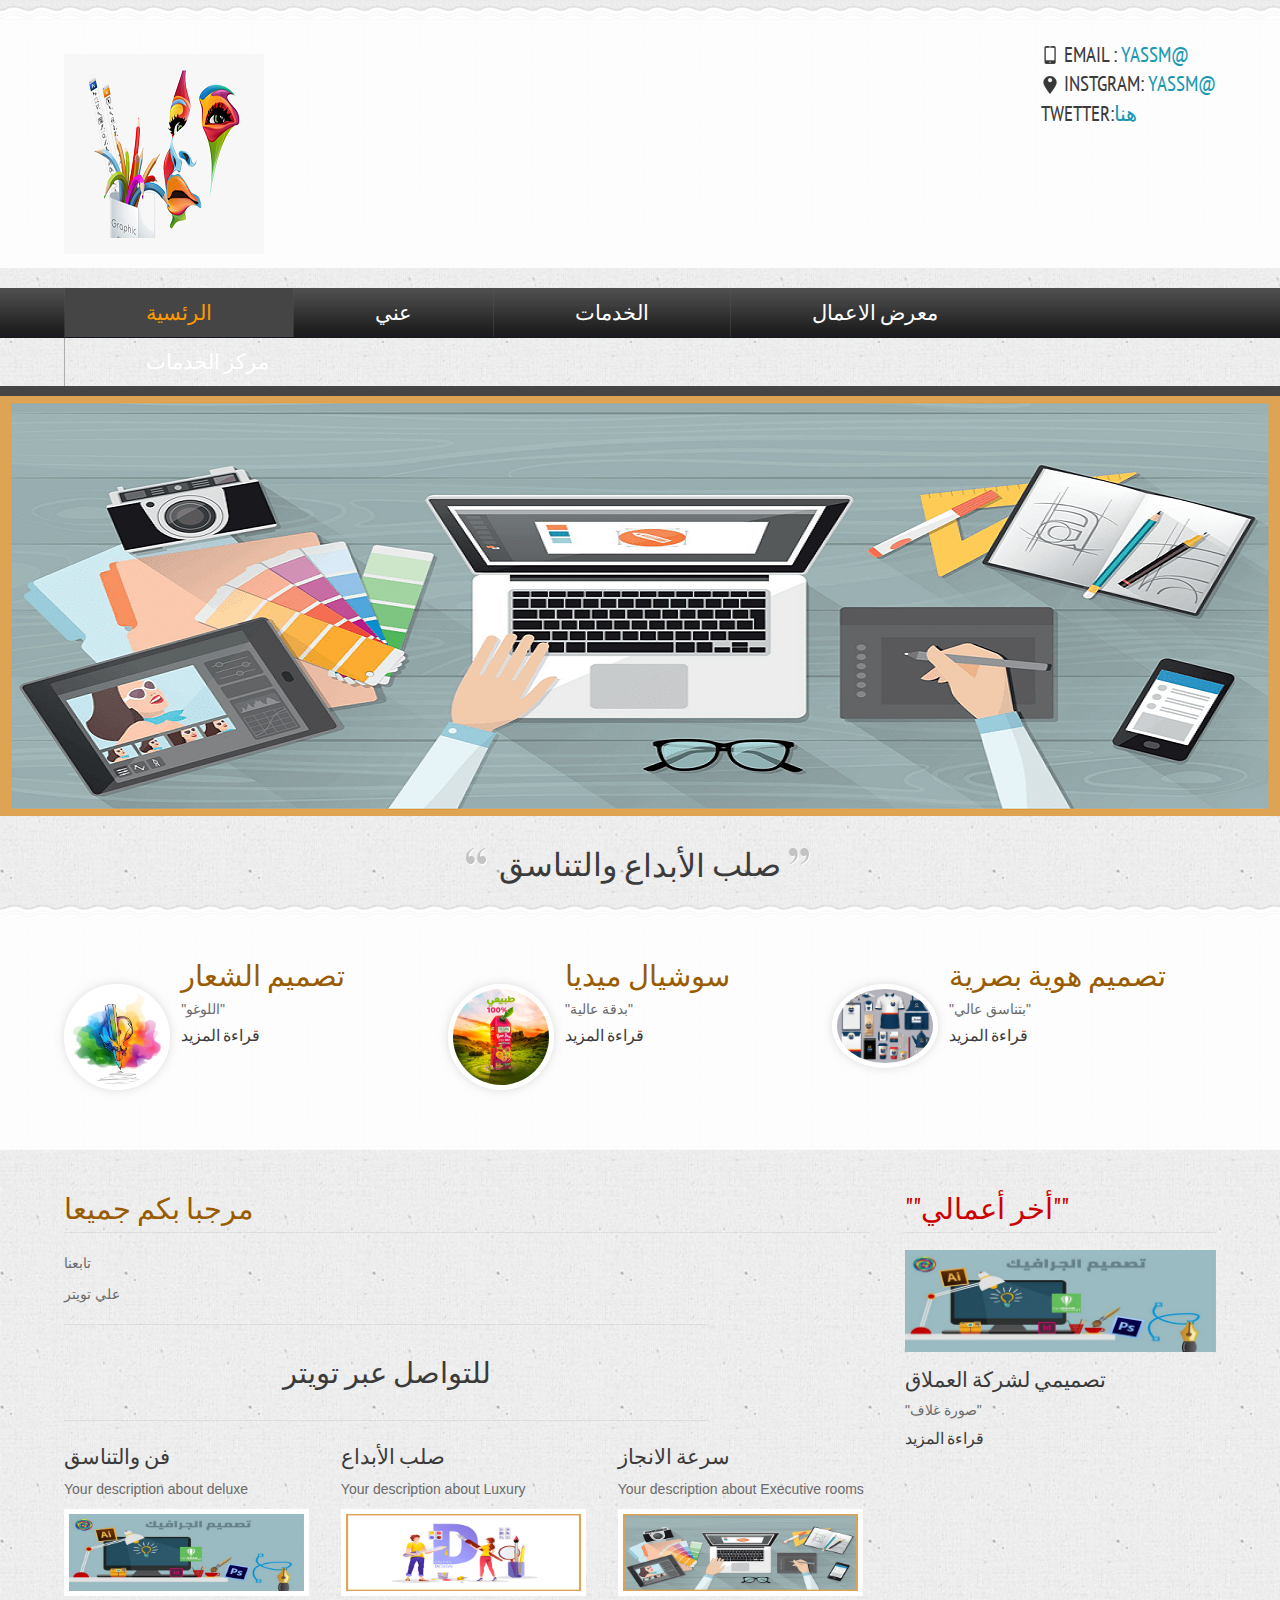
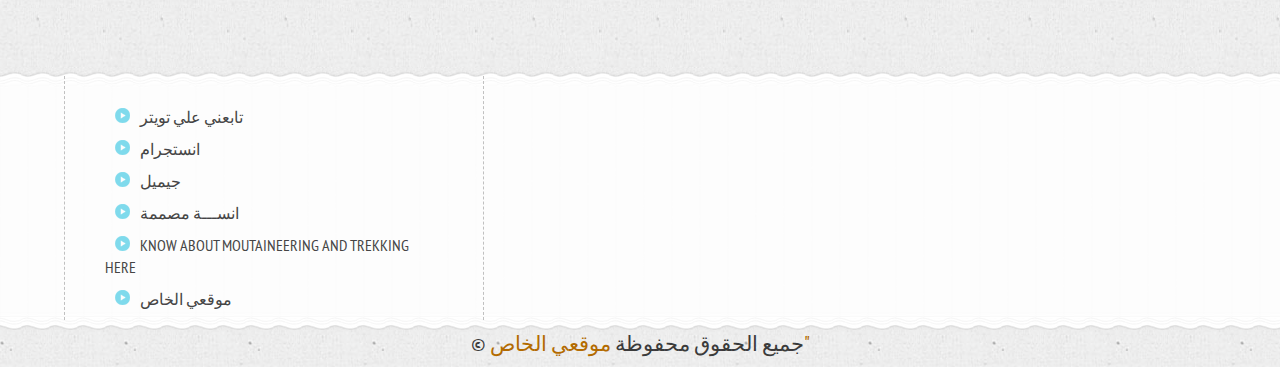
==== index.html @ 2c1cbac9 "yassmen" ====
<!--
Author: W3layouts
Author URL: http://w3layouts.com
License: Creative Commons Attribution 3.0 Unported
License URL: http://creativecommons.org/licenses/by/3.0/
-->
<!DOCTYPE HTML>
<html>
	<head>
		<title>yassmen hassan</title>
		<link href="css/style.css" rel="stylesheet" type="text/css"  media="all" />
		<link href='http://fonts.googleapis.com/css?family=PT+Sans+Narrow' rel='stylesheet' type='text/css'>
		<link rel="stylesheet" href="css/responsiveslides.css">
		<script src="http://ajax.googleapis.com/ajax/libs/jquery/1.8.3/jquery.min.js"></script>
		<script src="js/responsiveslides.min.js"></script>
		  <script>
		    // You can also use "$(window).load(function() {"
			    $(function () {
			
			      // Slideshow 1
			      $("#slider1").responsiveSlides({
			        maxwidth: 1600,
			        speed: 600
			      });
			});
		  </script>
	</head>
	<body>
		<!---start-Wrap--->
			<!---start-header--->
			<div class="header">
				<div class="wrap">
					<div class="header-top">
						<div class="logo">
							<a href="index.html"><img src="images/logo2.png" title="logo" /></a>
						</div>
						<div class="contact-info">
							<p class="phone">email : <a href="#">yassm@</a></p>
							<p class="gpa">instgram: <a href="#">yassm@</a></p>
							<p class="code">twetter:<a href="https://mawdoo3.com/">هنا</a></p>
						</div>
						<div class="clear"> </div>
					</div>
				</div>
				<div class="header-top-nav">
					<div class="wrap">
						<ul>
							<li class="active"><a href="index.html">الرئسية</a></li>
							<li><a href="about.html">عني</a></li>
							<li><a href="services.html">الخدمات</a></li>
							<li><a href="gallery.html">معرض الاعمال</a></li>
							<li><a href="contact.html">مركز الخدمات</a></li>
							<div class="clear"> </div>
						</ul>
					</div>
				</div>
			</div>
			<!---End-header--->
			<div class="clear"> </div>
			<!--start-image-slider---->
					<div class="image-slider">
						<!-- Slideshow 1 -->
						    <ul class="rslides" id="slider1">
						      <li><img src="images/slider3.png" alt=""></li>
						      <li><img src="images/slider1.jpg" alt=""></li>
						      <li><img src="images/slider3.png" alt=""></li>
						    </ul>
						 <!-- Slideshow 2 -->
					</div>
					<!--End-image-slider---->
			<!---start-content----->
			<div class="content">
				<div class="quit">
					<p><span class="start"> صلب </span> الأبداع<span class="end"> والتناسق </span></p>
				</div>
					<div class="content-grids">
						<div class="wrap">
						<div class="content-grid">
							<div class="content-grid-pic">
								<a href="#"><img src="images/icon1.jpg" title="image-name" /></a>
							</div>
							<div class="content-grid-info">
								<h3>تصميم الشعار</h3>
								<p>"اللوغو"</p>
								<a href="#">قراءة المزيد</a>
							</div>
							<div class="clear"> </div>
						</div>
						<div class="content-grid">
							<div class="content-grid-pic">
								<a href="#"><img src="images/icon2.png" title="image-name" /></a>
							</div>
							<div class="content-grid-info">
								<h3>سوشيال ميديا</h3>
								<p>"بدقة عالية"</p>
								<a href="#">قراءة المزيد</a>
							</div>
							<div class="clear"> </div>
						</div>
						<div class="content-grid">
							<div class="content-grid-pic">
								<a href="#"><img src="images/iocn3.jpg" title="image-name" /></a>
							</div>
							<div class="content-grid-info">
								<h3>تصميم هوية بصرية</h3>
								<p>"بتناسق عالي"</p>
								<a href="#">قراءة المزيد</a>
							</div>
							<div class="clear"> </div>
						</div>
						
						<div class="clear"> </div>
					</div>
				</div>
				<div class="clear"> </div>
				<div class="content-box">
					<div class="wrap">
					<div class="content-box-left">
						<div class="content-box-left-topgrid">
							<h3>مرجبا بكم جميعا</h3>
							<p>تابعنا</p>
							<p> علي تويتر</p>
							<span>للتواصل عبر تويتر</span>
						</div>
						<div class="content-box-left-bootomgrids">
							<div class="content-box-left-bootomgrid">
								<h3>فن والتناسق</h3>
								<p> Your description about deluxe </p>
								<a href="#"><img src="images/slider1.jpg" title="image-name" /></a>
							</div>
							<div class="content-box-left-bootomgrid">
								<h3>صلب الأبداع</h3>
								<p>Your description about Luxury</p>
								<a href="#"><img src="images/slider2.png" title="image-name" /></a>
							</div>
							<div class="content-box-left-bootomgrid lastgrid">
								<h3>سرعة الانجاز</h3>
								<p>Your description about Executive rooms</p>
								<a href="#"><img src="images/slider3.png" title="image-name" /></a>
							</div>
							<div class="clear"> </div>
						</div>
						<div class="clear"> </div>
					</div>
					<div class="content-box-right">
						<div class="content-box-right-topgrid">
							<h3>""أخر أعمالي""</h3>
							<a href="#"><img src="images/slider1.jpg" title="imnage-name" /></a>
							<h4>تصميمي لشركة العملاق</h4>
							<p>"صورة غلاف"</p>
							<a href="#">قراءة المزيد</a>
						</div>
						<div class="content-box-right-bottomgrid">
							
						</div>
					</div>
					<div class="clear"> </div>
				</div>
				<div class="clear"> </div>
				<div class="boxs">
				<div class="wrap">
				<div class="box">
			
				</div>
				<div class="box center-box">
					<ul>
						<li><a href="https:www.code-projects.org">تابعني علي تويتر</a></li>
						<li><a href="https:www.code-projects.org">انستجرام</a></li>
						<li><a href="https:www.code-projects.org">جيميل</a></li>
						<li><a href="https:www.code-projects.org">انســـة مصممة</a></li>
						<li><a href="https:www.code-projects.org">Know about Moutaineering and trekking here</a></li>
						<li><a href="https:www.code-projects.org">موقعي الخاص</a></li>
					</ul>
				</div>
		
				<div class="clear"> </div>
			</div>
			<!---start-box---->
		</div>
		<!---start-copy-Right----->
		<div class="copy-tight">
			<p>&copy جميع الحقوق محفوظة  <a href="https://twitter.com/">موقعي الخاص"</a></p>
		</div>
		<!---End-copy-Right----->
			</div>
			<!---End-content----->
		</div>
		<!---End-Wrap--->
	</body>
</html>
---- css/style.css ----
/* reset */

html,body,div,span,applet,object,iframe,h1,h2,h3,h4,h5,h6,p,blockquote,pre,a,abbr,acronym,address,big,cite,code,del,dfn,em,img,ins,kbd,q,s,samp,small,strike,strong,sub,sup,tt,var,b,u,i,dl,dt,dd,ol,nav ul,nav li,fieldset,form,label,legend,table,caption,tbody,tfoot,thead,tr,th,td,article,aside,canvas,details,embed,figure,figcaption,footer,header,hgroup,menu,nav,output,ruby,section,summary,time,mark,audio,video{margin:0;padding:0;border:0;font-size:100%;font:inherit;vertical-align:baseline;}
article, aside, details, figcaption, figure,footer, header, hgroup, menu, nav, section {display: block;}
ol,ul{list-style:none;margin:0px;padding:0px;}
blockquote,q{quotes:none;}
blockquote:before,blockquote:after,q:before,q:after{content:'';content:none;}
table{border-collapse:collapse;border-spacing:0;}
/* start editing from here */
a{text-decoration:none;}
.txt-rt{text-align:right;}/* text align right */
.txt-lt{text-align:left;}/* text align left */
.txt-center{text-align:center;}/* text align center */
.float-rt{float:right;}/* float right */
.float-lt{float:left;}/* float left */
.clear{clear:both;}/* clear float */
.pos-relative{position:relative;}/* Position Relative */
.pos-absolute{position:absolute;}/* Position Absolute */
.vertical-base{	vertical-align:baseline;}/* vertical align baseline */
.vertical-top{	vertical-align:top;}/* vertical align top */
nav.vertical ul li{	display:block;}/* vertical menu */
nav.horizontal ul li{	display: inline-block;}/* horizontal menu */
img{max-width:100%;}
body{
	background: url(../images/box-bg.png);
}
/*end reset*/
/*=============================
 * start-wrap
 ============================*/
.wrap{
	width:80%;
	margin:0 auto;
}
/*=============================
 * start-header
 ============================*/
.header{
	background: url(../images/box1.png) repeat-x;
}
.header-top{
	padding: 41px 0 30px 0;
}
.logo{
	float:left;
	margin-top: 0.8em;
}
.contact-info{
	float:right;
}
.contact-info p{
	font-family: 'PT Sans Narrow', sans-serif;
	font-size: 1.3em;
	font-weight: 400;
	color: #3B3B3B;
	text-transform: uppercase;
}
.contact-info p a{
	color:#1b98b1;
	transition: 0.5s ease;
	-o-transition: 0.5s ease;
	-webkit-transition: 0.5s ease;
}
.contact-info p a:hover{
	color:#3B3B3B;
}
.header-top-nav ul li{
	display: inline-block;
	border-left: 1px solid rgba(85, 85, 85, 0.41);
	float: left;
}
.header-top-nav ul li a{
	color: #FFF;
	font-family: 'PT Sans Narrow', sans-serif;
	font-size: 1.3em;
	font-weight: 400;
	text-transform: uppercase;
	display: block;
	padding: 11px 95.5px;
	transition: 0.5s ease;
	-o-transition: 0.5s ease;
	-webkit-transition: 0.5s ease;
}
.header-top-nav li.active> a, .header-top-nav li> a:hover {
	color: #ff9900;
	background: #454545;
}
.header-top-nav{
	background: url(../images/top-nav-bg.png) repeat-x;
}
.phone:before{
	content: url(../images/phone.png);
	vertical-align: middle;
	padding: 0px 5px 0px 0px;
}
.gpa:before{
	content:url(../images/pointer.png);
	vertical-align: middle;
	padding: 0px 5px 0px 0px;
}
/*=============================
 * start-content
 ============================*/
.content-grid-pic{
	float:left;
	width:25%;
	margin-top: 27px;
}
.content-grid-pic img{
	display: block;
	border-radius: 50%;
	border: 5px solid #fff;
	box-shadow: 0px 0px 10px rgba(119, 119, 119, 0.25)
}
.content-grid-info{
	float:right;
	width: 69.5%;
}
.content-grid-info h3{
	font-family: 'PT Sans Narrow', sans-serif;
	font-size: 1.8em;
	font-weight: 400;
	color: #995c00;
	text-transform: uppercase;
}
.content-grid-info p{
	font-family: Arial, Helvetica, sans-serif;
	color: #6a6a6a;
	font-size: 0.875em;
	padding: 5px 0 5px 0;
	line-height: 1.5em;
}
.content-grid-info a{
	font-family: 'PT Sans Narrow', sans-serif;
	font-size:1em;
	font-weight: 400;
	color: #3B3B3B;
	text-transform: uppercase;
	transition: 0.5s ease;
	-o-transition: 0.5s ease;
	-webkit-transition: 0.5s ease;
}
.content-grid-info a:hover{
	color:#71D6EA;
}
.content-grid{
	float:left;
	width:33.333%;
}
.content-grids{
	padding: 3.5em 0 3.7em 0;
	background: url(../images/box.png);
	margin:0 0 40px 0px;
}
.start:before{
	content: url(../images/quote-1.png);
	vertical-align: super;
	padding-right:5px;
}
.end:after{
	content: url(../images/quote-2.png);
	vertical-align: super;
	padding-right:5px;
}
.quit p{
	font-family: 'PT Sans Narrow', sans-serif;
	font-size: 2em;
	font-weight: 400;
	color: #3B3B3B;
	text-transform: uppercase;
	display: block;
	width: 60%;
	text-align: center;
	margin: 0.5em auto;
}
/*=============================
 * start-content-box
 ============================*/
.content-box-left{
	float:left;
	width:70%;
}
.content-box-left-topgrid h3{
	font-family: 'PT Sans Narrow', sans-serif;
	font-size: 1.8em;
	font-weight: 400;
	color: #995c00;
	text-transform: uppercase;
	border-bottom: 1px solid rgba(85, 85, 85, 0.1);
	padding: 0em 0 0.2em 0;
	margin: 0px 0px 0.5em 0;
}
.content-box-left-topgrid p{
	font-family: Arial, Helvetica, sans-serif;
	color: #6a6a6a;
	font-size: 0.875em;
	padding: 5px 0 5px 0;
	line-height: 1.5em;
}
.content-box-left-topgrid span{
	font-family: 'PT Sans Narrow', sans-serif;
	font-size: 1.8em;
	font-weight: 400;
	color: #3B3B3B;
	text-transform: uppercase;
	border-top: 1px solid rgba(85, 85, 85, 0.1);
	border-bottom: 1px solid rgba(85, 85, 85, 0.1);
	padding: 1em 0;
	display: block;
	width: 80%;
	text-align: center;
	margin: 0.5em 0;
}
.content-box-right{
	float:right;
	width:27%;
}
.content-box-left-bootomgrid{
	width:31.33%;
	float:left;
	margin-right:3%;
}
.content-box-left-bootomgrid h3{
	font-family: 'PT Sans Narrow', sans-serif;
	font-size: 1.3em;
	font-weight: 400;
	color: #3B3B3B;
	text-transform: uppercase;
}
.content-box-left-bootomgrid p{
	font-family: Arial, Helvetica, sans-serif;
	color: #6a6a6a;
	font-size: 0.875em;
	padding: 0.5em 0;
	line-height: 1.8em;
}
.content-box-left-bootomgrid img{
	background:#FFF;
	padding:5px;
	display:block;
	width: 93%;
	transition: 0.5s ease;
	-o-transition: 0.5s ease;
	-webkit-transition: 0.5s ease;
}
.content-box-left-bootomgrid:hover img{
	background:#71D6EA;
}
.content-box-left-bootomgrids {
	padding: 0.5em 0 2em 0;
}
.lastgrid{
	margin:0;
}
.content-box-right-topgrid h3{
	font-family: 'PT Sans Narrow', sans-serif;
	font-size: 1.8em;
	font-weight: 400;
	color: #cc0000;
	text-transform: uppercase;
	border-bottom: 1px solid rgba(85, 85, 85, 0.1);
	padding: 0em 0 5px 0;
	display: block;
	margin: 0 0 0.6em 0;
}
.content-box-right-topgrid h4{
	font-family: 'PT Sans Narrow', sans-serif;
	font-size: 1.3em;
	font-weight: 400;
	color: #3B3B3B;
	text-transform: uppercase;
	padding: 0.5em 0 0.0em 0;
}
.content-box-right-topgrid p{
	font-family: Arial, Helvetica, sans-serif;
	color: #6a6a6a;
	font-size: 0.875em;
	padding: 0.5em 0;
	line-height: 1.5em;
}
.content-box-right-topgrid a{
	font-family: 'PT Sans Narrow', sans-serif;
	font-size: 1em;
	font-weight: 400;
	color: #3B3B3B;
	text-transform: uppercase;
	transition: 0.5s ease;
	-o-transition: 0.5s ease;
	-webkit-transition: 0.5s ease;
}
.content-box-right-topgrid a:hover{
	color:#71D6EA;
}
.content-box-right-bottomgrid h3{
	font-family: 'PT Sans Narrow', sans-serif;
	font-size: 1.8em;
	font-weight: 400;
	color: #71D6EA;
	text-transform: uppercase;
	border-bottom: 1px solid rgba(85, 85, 85, 0.1);
	padding: 1em 0 5px 0;
	display: block;
	margin: 0 0 0.6em 0;
}
.content-box-right-bottomgrid ul li{
	display:block;
}
.content-box-right-bottomgrid ul li a{
	font-family: Arial, Helvetica, sans-serif;
	color: #6a6a6a;
	font-size: 0.875em;
	padding: 0.5em 0;
	display: inline-block;
	transition: 0.5s ease;
	-o-transition: 0.5s ease;
	-webkit-transition: 0.5s ease;
}
.content-box-right-bottomgrid ul li:before{
	content:url(../images/list.png);
	padding-right:5px;
}
.content-box-right-bottomgrid ul li a:hover{
	color:#71D6EA;
}
/*-----boxs-----*/
.boxs {
	background: url(../images/box.png);
	padding: 1.5em 0 1em 0;
	margin: 40px 0px 0 0;
}
.box{
	width: 29.33%;
	float: left;
}
.box h3{
	font-family: 'PT Sans Narrow', sans-serif;
	font-size: 30px;
	font-weight: 400;
	line-height: 2em;
	margin: 0;
	text-transform: uppercase;
	color: #454545;
}
.box span{
	display: block;
	color: #71D6EA;
	font-size: 0.875em;
	font-weight: bold;
	-webkit-transition: all 0.3s ease-out;
	-moz-transition: all 0.3s ease-out;
	-ms-transition: all 0.3s ease-out;
	-o-transition: all 0.3s ease-out;
	transition: all 0.3s ease-out;
}
.box span:hover,.box p a:hover{
	color:#454545;
}
.box p {
	font-family: Arial, Helvetica, sans-serif;
	color: #6a6a6a;
	font-size: 0.875em;
	padding: 5px 0 24px 0;
	line-height: 1.8em;
	width: 89%;
}
.box p a{
	font-weight:bold;
	color: #71D6EA;
	-webkit-transition: all 0.3s ease-out;
	-moz-transition: all 0.3s ease-out;
	-ms-transition: all 0.3s ease-out;
	-o-transition: all 0.3s ease-out;
	transition: all 0.3s ease-out;
	font-family: 'PT Sans Narrow', sans-serif;
}
.center-box{
	border-right: 1px dashed silver;
	border-left: 1px dashed silver;
	padding: 0px 40px;
	margin-right: 40px;
}
.center-box ul li{
	display: block;
	padding: 0px 0px 10px 0px;
}
.center-box ul li a{
	font-family: 'PT Sans Narrow', sans-serif;
	font-size: 18px;
	line-height: 22px;
	text-transform: uppercase;
	color: #454545;
	-webkit-transition: all 0.3s ease-out;
	-moz-transition: all 0.3s ease-out;
	-ms-transition: all 0.3s ease-out;
	-o-transition: all 0.3s ease-out;
	transition: all 0.3s ease-out;
	font-family: 'PT Sans Narrow', sans-serif;
}
.center-box ul li a:hover{
	color:#71D6EA;
}
.center-box ul li:before{
	content:url(../images/marker.png);
	padding: 10px;
}
.center-box ul{
	margin-top:30px;
}
/*---start-copy-tight-----*/
.copy-tight{
	text-align: center;
	padding: 0px 0px 0.6em 0;
}
.copy-tight p{
	font-family: 'PT Sans Narrow', sans-serif;
	font-size: 1.3em;
	font-weight: 400;
	color: #3B3B3B;
	text-transform: uppercase;
}
.copy-tight a{
	color: #b36b00;
	-webkit-transition: all 0.3s ease-out;
	-moz-transition: all 0.3s ease-out;
	-ms-transition: all 0.3s ease-out;
	-o-transition: all 0.3s ease-out;
	transition: all 0.3s ease-out;
}
.copy-tight a:hover{
	color: #3B3B3B;
}
/*---start-about----*/
/*----start-about-----*/
.about-grid{
	width: 31.33%;
	float: left;
}
.about-grid h3{
	font-family: 'PT Sans Narrow', sans-serif;
	font-size: 30px;
	font-weight: 400;
	line-height: 2em;
	margin: 0;
	text-transform: uppercase;
	color: #454545;
}
.about-grid span{
	font-family: Arial, Helvetica, sans-serif;
	color: #6a6a6a;
	font-size: 0.875em;
	padding: 5px 0 1px 0;
	line-height: 1.5em;
	font-weight: bold;
	display: block;
}
.about-grid p{
	font-family: Arial, Helvetica, sans-serif;
	color: #6a6a6a;
	font-size: 0.875em;
	padding: 5px 0 10px 0;
	line-height: 1.8em;
}
.center-grid1 p{
	padding:0px 0px 10px 0px;
}
.center-grid1 label{
	font-family: 'PT Sans Narrow', sans-serif;
	font-size: 18px;
	line-height: 22px;
	text-transform: uppercase;
	color: #71D6EA;
	-webkit-transition: all 0.3s ease-out;
	-moz-transition: all 0.3s ease-out;
	-ms-transition: all 0.3s ease-out;
	-o-transition: all 0.3s ease-out;
	transition: all 0.3s ease-out;
	font-family: 'PT Sans Narrow', sans-serif;
	cursor:pointer;
}
.center-grid1{
	margin:0 3%;
}
.center-grid1 label:hover {
	color: #454545;
}
.about-team-left{
	float:left;
	width:25%;
}
.about-team-right{
	float:right;
	width: 73%;
}
.about-team-right p{
	font-family: Arial, Helvetica, sans-serif;
	color: #6a6a6a;
	font-size: 0.875em;
	padding: 0px 0 10px 0;
	line-height: 1.8em;
}
.client {
	padding-bottom: 10px;
}
.about-grids {
	padding: 10px 0px 0px 0px;
}
.about-team-left img {
	-webkit-filter: grayscale(100%);
	opacity: 5;
	transition: all 300ms!important;
	-webkit-transition: all 300ms!important;
	-moz-transition: all 300ms!important;
}
.about-team-left img:hover {
	opacity: 1;
	-webkit-filter: grayscale(0%);
	cursor: pointer;
}
.button1 {
	font-family: 'PT Sans Narrow', sans-serif;
	font-size: 20px;
	font-weight: 400;
	line-height: 1.2em;
	text-decoration: none;
	text-transform: uppercase;
	margin-right: 15px;
	-webkit-transition: all 0.3s ease-out;
	-moz-transition: all 0.3s ease-out;
	-ms-transition: all 0.3s ease-out;
	-o-transition: all 0.3s ease-out;
	transition: all 0.3s ease-out;
	text-align: center;
	margin: 0 auto;
	color: #71D6EA;
	padding: 12px 0px;
}
/*---services----*/
.service-content h3{
	font-family: 'PT Sans Narrow', sans-serif;
	font-size: 30px;
	font-weight: 400;
	line-height: 2em;
	margin: 0;
	text-transform: uppercase;
	color: #454545;
}
.service-content ul li{
	display: block;
}
.service-content ul li span{
	width: 5%;
	float: left;
	font-size: 3em;
	color: #454545;
	font-family: 'PT Sans Narrow', sans-serif;
}
.service-content ul li p{
	font-family: Arial, Helvetica, sans-serif;
	color: #6a6a6a;
	font-size: 0.875em;
	padding: 5px 0 10px 0;
	line-height: 1.8em;
}
.service-content ul li p a{
	font-size: 1.2em;
	color: #454545;
	font-family: 'PT Sans Narrow', sans-serif;
	display: block;
}
.service-content{
	float:left;
	width: 74.5%;
}
.service-content ul{
	padding-bottom:5px;
}
.services-sidebar{
	float:right;
	width:23%;
}
.services-sidebar h3{
	font-family: 'PT Sans Narrow', sans-serif;
	font-size: 30px;
	font-weight: 400;
	line-height: 2em;
	margin: 0;
	text-transform: uppercase;
	color: #454545;
}
.services-sidebar ul li a{
	display: block;
	font-family: 'PT Sans Narrow', sans-serif;
	font-size: 1em;
	color: #454545;
	padding: 2px 0px 5px 0px;
	transition: 0.5s ease;
	-o-transition: 0.5s ease;
	-webkit-transition: 0.5s ease;
}
.services-sidebar ul li a:hover{
	color: #71D6EA;
}
.services-sidebar ul li {
	border-bottom: 1px dashed rgba(192, 192, 192, 0.33);
	background: url(../images/marker.png) 0 15px no-repeat;
	padding: 9px 13px 8px 23px;
}
.services {
	padding-top: 10px;
}
/*---start-gallery---*/
.gallerys {
	padding-top: 10px;
}
.gallerys h3{
	font-family: 'PT Sans Narrow', sans-serif;
	font-size: 30px;
	font-weight: 400;
	line-height: 2em;
	margin: 0;
	text-transform: uppercase;
	color: #454545;
}
.gallery-grid{
	width: 31.44%;
	float:left;
}
.gallery-grid p {
	font-size: 0.875em;
	padding: 0.2em 0em 1.2em 0em;
	color: #6a6a6a;
	line-height: 1.8em;
	font-family: Arial, Helvetica, sans-serif;
}
.gallery-button a {
	font-family: 'PT Sans Narrow', sans-serif;
	font-size: 20px;
	font-weight: 400;
	line-height: 1.2em;
	text-decoration: none;
	text-transform: uppercase;
	margin-right: 15px;
	-webkit-transition: all 0.3s ease-out;
	-moz-transition: all 0.3s ease-out;
	-ms-transition: all 0.3s ease-out;
	-o-transition: all 0.3s ease-out;
	transition: all 0.3s ease-out;
	text-align: center;
	margin: 0 auto;
	color: #71D6EA;
	padding: 12px 0px;
}
.gallery-button a:hover {
	color:#454545;
}
.grid2{
	margin: 0px 35px;
}
.gallery-grids {
	margin-bottom: 30px;
}
.projects-bottom-paination ul li{
	display:inline-block;
}
.projects-bottom-paination{
	text-align: center;
	padding-top: 55px;
}
.projects-bottom-paination li a{
	font: 400 12px/1.2em Arial;
	color: #5a5a5a;
	padding: 11px 18px;
	background: #fff;
	text-decoration: none;
	text-shadow: none;
	border: 1px solid #e9e9e9;
	margin-top: 16px;
}
.projects-bottom-paination li.active> a, .projects-bottom-paination li> a:hover {
	background: #71D6EA;
	color:#fff;
}
.gallery-grid h4{
	font-family: 'PT Sans Narrow', sans-serif;
	font-size: 18px;
	line-height: 22px;
	text-transform: uppercase;
	color: #454545;
	-webkit-transition: all 0.3s ease-out;
	-moz-transition: all 0.3s ease-out;
	-ms-transition: all 0.3s ease-out;
	-o-transition: all 0.3s ease-out;
	transition: all 0.3s ease-out;
	font-family: 'PT Sans Narrow', sans-serif;
	cursor: pointer;
	padding: 13px 0px 2px 0px;
}
.gallery-grid h4:hover{
	color:#71D6EA;
}
/*---contect----*/
/*  Contact Form  ============================================================================= */
.section {
	clear: both;
	padding: 0px;
	margin: 0px;
}
.group:before,
.group:after {
    content:"";
    display:table;
}
.group:after {
    clear:both;
}
.group {
    zoom:1;
}
.col{
	display: block;
	float:left;
	margin: 1% 0 1% 1.6%;
}
.col:first-child{
	margin-left:0;
}	
.span_2_of_3 {
	width: 63.1%;
	padding:1.5%; 
}
.span_1_of_3 {
	width: 29.2%;
	padding:1.5%; 
}
.span_2_of_3  h3,
.span_1_of_3  h3 {
	font-family: 'PT Sans Narrow', sans-serif;
	font-size: 30px;
	font-weight: 400;
	line-height: 2em;
	margin: 0;
	text-transform: uppercase;
	color: #454545;
}
.contact-form{
	position:relative;
	padding-bottom:30px;
}
.contact-form div{
	padding:5px 0;
}
.contact-form span{
	display:block;
	font-size:1em;
	color: #454545;
	padding-bottom:5px;
	font-family: 'PT Sans Narrow', sans-serif;
}
.contact-form input[type="text"],.contact-form textarea{
		    padding:8px;
			display:block;
			width:98%;
			border: none;
			outline:none;
			color:#464646;
			font-size:0.8125em;
			font-family:Arial, Helvetica, sans-serif;
			border: 1px solid rgba(192, 192, 192, 0.41);
			-webkit-appearance:none;
}
.contact-form textarea{
		resize:none;
		height:120px;		
}
.contact-form input[type="submit"]{
	font-family: 'PT Sans Narrow', sans-serif;
	font-size: 20px;
	font-weight: 400;
	line-height: 1.2em;
	text-decoration: none;
	text-transform: uppercase;
	margin-right: 15px;
	-webkit-transition: all 0.3s ease-out;
	-moz-transition: all 0.3s ease-out;
	-ms-transition: all 0.3s ease-out;
	-o-transition: all 0.3s ease-out;
	transition: all 0.3s ease-out;
	text-align: center;
	margin: 0 auto;
	color: #71D6EA;
	border:none;
	outline: none;
	background:none;
	cursor:pointer;
}
.contact-form input[type="submit"]:hover{
	color: #454545;
}
.contact-form input[type="submit"]:active{
	color: #454545;
}
.company_address{
}
.company_address p{
	font-size: 0.875em;
	color: #6a6a6a;
	line-height: 1.8em;
	font-family: Arial, Helvetica, sans-serif;
}
.company_address p span{
	text-decoration:underline;
	color:#454545;
	cursor:pointer;
}
.map{
	margin-bottom:15px;
}

/***** Media Quries *****/
@media only screen and (max-width: 1024px) {
	.wrap{
		width:95%;
	}	
}
/*  GO FULL WIDTH AT LESS THAN 800 PIXELS */

@media only screen and (max-width: 800px) {
	.wrap{
		width:95%;
	}
	.span_2_of_3 {
		width:94%;
		padding:3%; 
	}
	.col{ 
		margin: 1% 0 1% 0%;
	}
	.span_1_of_3 {
		width:94%;
		padding:3%; 
	}
}

/*  GO FULL WIDTH AT LESS THAN 640 PIXELS */

@media only screen and (max-width: 640px) and (min-width: 480px) {
	.wrap{
		width:95%;
	}
	.span_2_of_3 {
		width:94%;
		padding:3%; 
	}
	.col{ 
		margin: 1% 0 1% 0%;
	}
	.span_1_of_3 {
		width:94%;
		padding:3%; 
	}
   
   .contact-form input[type="text"],.contact-form textarea{
		width:97%;
	}
}
/*  GO FULL WIDTH AT LESS THAN 480 PIXELS */

@media only screen and (max-width: 480px) {
	.wrap{
		width:95%;
	}
	.span_2_of_3 {
		width:90%;
		padding:5%; 
	}
	.col { 
		margin: 1% 0 1% 0%;
	}
	.span_1_of_3 {
		width:90%;
		padding:5%; 
	}
	.contact-form input[type="text"],.contact-form textarea{
		width:92%;
	}
}
.contact-footer{
	border-top: 1px solid rgba(69, 69, 69, 0.13);
	padding: 28px 0px 0px 0px;
}
/*----responsive-design-----*/
@media only screen and (max-width: 1366px) and (min-width: 1280px) {
	.wrap{
		width:90%;
	}
	.header-top-nav ul li a {
		padding: 11px 89px;
	}
	.quit p {
		width: 70%;
	}
	.center-box ul li a {
		font-size: 17px;
	}
	.gallery-grid {
		width: 31.3%;
	}
}
@media only screen and (max-width: 1280px) and (min-width: 1024px) {
	.wrap{
		width:90%;
	}
	.header-top-nav ul li a {
		padding: 11px 81px;
	}
	.quit p {
		width: 70%;
	}
	.center-box ul li a {
		font-size: 16px;
	}
	.gallery-grid {
		width: 31.2%;
	}
	.boxs {
		padding: 0.5em 0 0.6em 0;
	}
}
@media only screen and (max-width: 1024px) and (min-width: 768px) {
	.wrap{
		width:90%;
	}
	.header-top-nav ul li a {
		padding: 11px 58.5px;
	}
	.quit p {
		width: 70%;
	}
	.center-box ul li a {
		font-size: 16px;
	}
	.gallery-grid {
		width: 30%;
	}
	.boxs {
		padding: 0.5em 0 0em 0;
	}
	.quit p {
		font-size: 1.5em;
	}
	.content-grids {
		padding: 1.5em 0 0.7em 0;
	}
	.content-grid-info h3 {
		font-size: 1.4em;
	}
	.content-box-left-topgrid span {
		font-size: 1.4em;
	}
	.box {
		width:28%;
	}
	.box h3 {
		line-height: 1.2em;
		padding-bottom:0.2em;
	}
	.center-box {
		margin-right: 40px;
	}
	.center-box ul li:nth-child(1){
		display:none;
	}
	.content-box-left-topgrid p:nth-child(3){
		display:none;
	}
	.gallery-grid p {
		padding: 0.2em 0em 0.5em 0em;
	}
	.service-content ul li span {
		height: 81px;
	}
}
@media only screen and (max-width: 768px) and (min-width: 640px) {
	.wrap{
		width:90%;
	}
	.header-top-nav ul li a {
		padding: 11px 36px;
	}
	.quit p {
		width: 80%;
	}
	.content-grid-info {
		width: 67.5%;
	}
	.center-box ul li a {
		font-size: 16px;
	}
	.gallery-grid {
		width: 29%;
	}
	.quit p {
		font-size: 1.5em;
	}
	.content-grids {
		padding: 1.5em 0 0.7em 0;
	}
	.content-grid-info h3 {
		font-size: 1.4em;
	}
	.content-box-left-topgrid span {
		font-size: 1.4em;
	}
	.box {
		width:28%;
	}
	.box h3 {
		line-height: 1.2em;
		padding-bottom:0.2em;
	}
	.center-box {
		margin-right: 40px;
	}
	.center-box ul li:nth-child(1){
		display:none;
	}
	.content-box-left-topgrid p:nth-child(3){
		display:none;
	}
	.gallery-grid p {
		padding: 0.2em 0em 0.5em 0em;
	}
	.service-content ul li span {
		height: 81px;
	}
	.boxs{
		display:none;
	}
	.content-box-left-bootomgrid h3 {
		font-size: 1.1em;
	}
	.content-box-right-bottomgrid ul li a {
		font-size: 0.8em;
	}
	.content-box-right-topgrid h3 {
		font-size: 1.4em;
	}
	.content-box-right-bottomgrid h3 {
		font-size: 1.4em;
	}
	.content-box-left-topgrid span {
		width: 96%;
	}
	.content-box-left-topgrid h3 {
		font-size: 1.4em;
	}
	.about-grid {
		width: 100%;
		float:none;
	}
	.center-grid1 {
		margin: 0;
	}
	.about-team-right {
		width: 82%;
	}
	.about-team-left {
		width: 17%;
	}
	.service-content ul li span {
		width: 8%;
	}
	.projects-bottom-paination {
		padding:30px 0;
	}
}
---- css/responsiveslides.css ----
/*! http://responsiveslides.com v1.53 by @viljamis */

.rslides {
  position: relative;
  list-style: none;
  overflow: hidden;
  padding: 0;
  margin: 0;
  }

.rslides li {
  -webkit-backface-visibility: hidden;
  position: absolute;
  display: none;
  width: 100%;
  left: 0;
  top: 0;
  }

.rslides li:first-child {
  position: relative;
  display: block;
  float: left;
  }

.rslides img {
 	display: block;
	height: auto;
	float: left;
	border: 0;
	width: 100%;
	border-top: 10px solid #454545;
  }
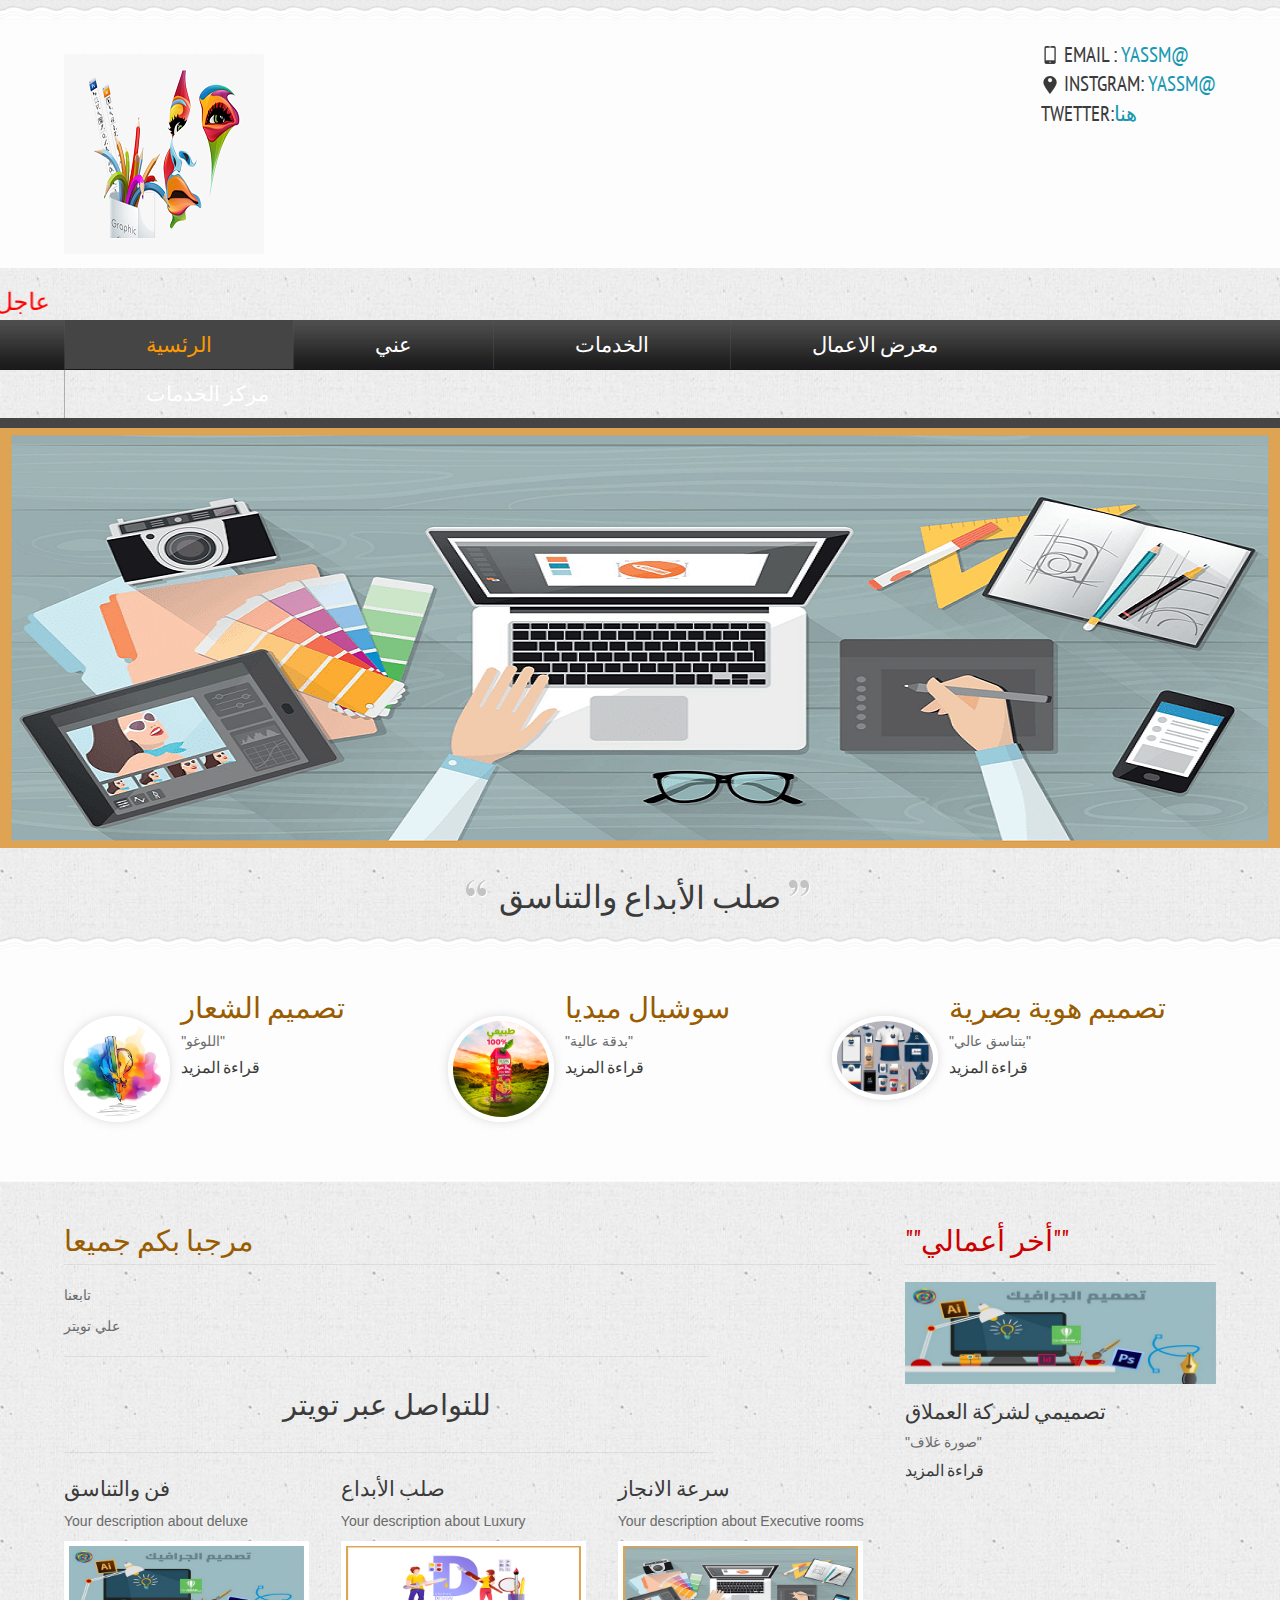
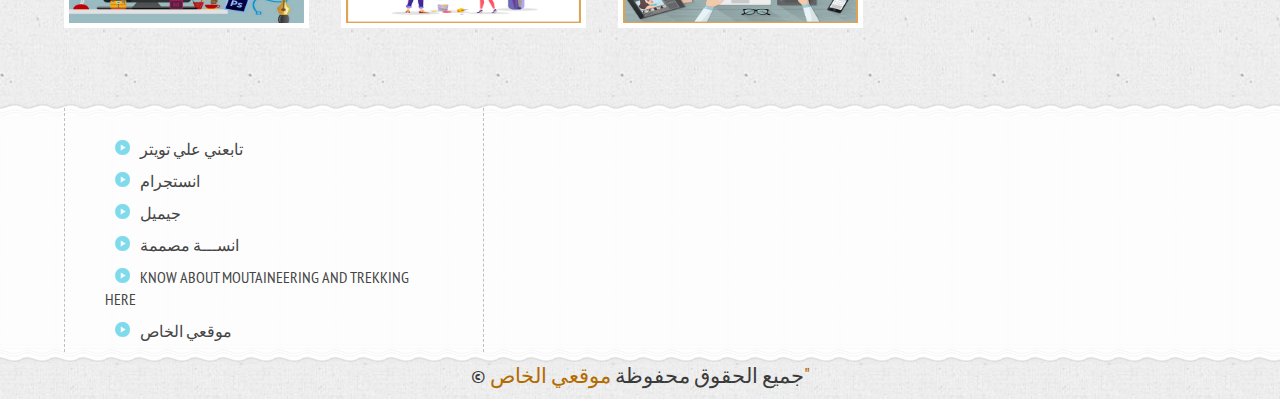
==== commit 242c556c: "Update index.html" ====
--- a/index.html
+++ b/index.html
@@ -42,6 +42,11 @@
 						<div class="clear"> </div>
 					</div>
 				</div>
+				<div>
+					<marquee direction="right">
+					<font color=red size=5>عاجل اول يوم لموقعي الخاص </font>
+					</marquee>
+					</div>
 				<div class="header-top-nav">
 					<div class="wrap">
 						<ul>
